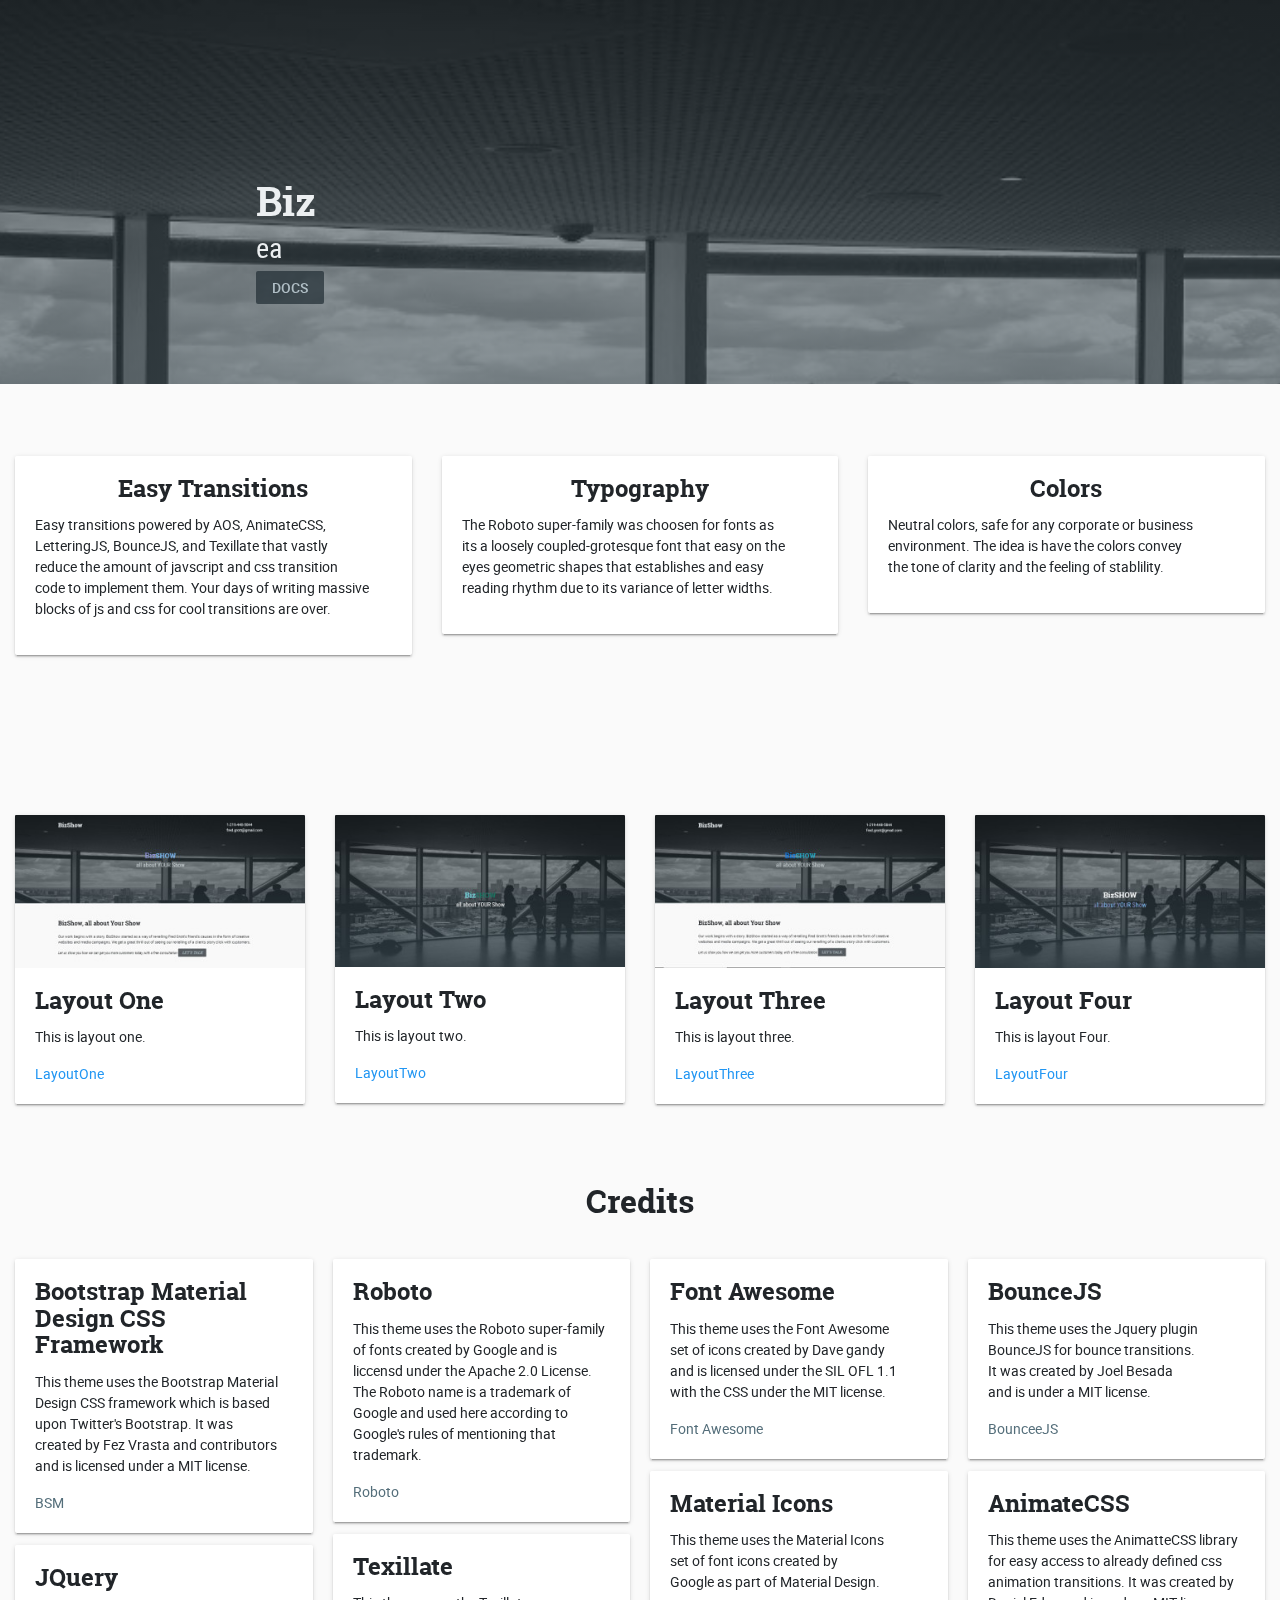
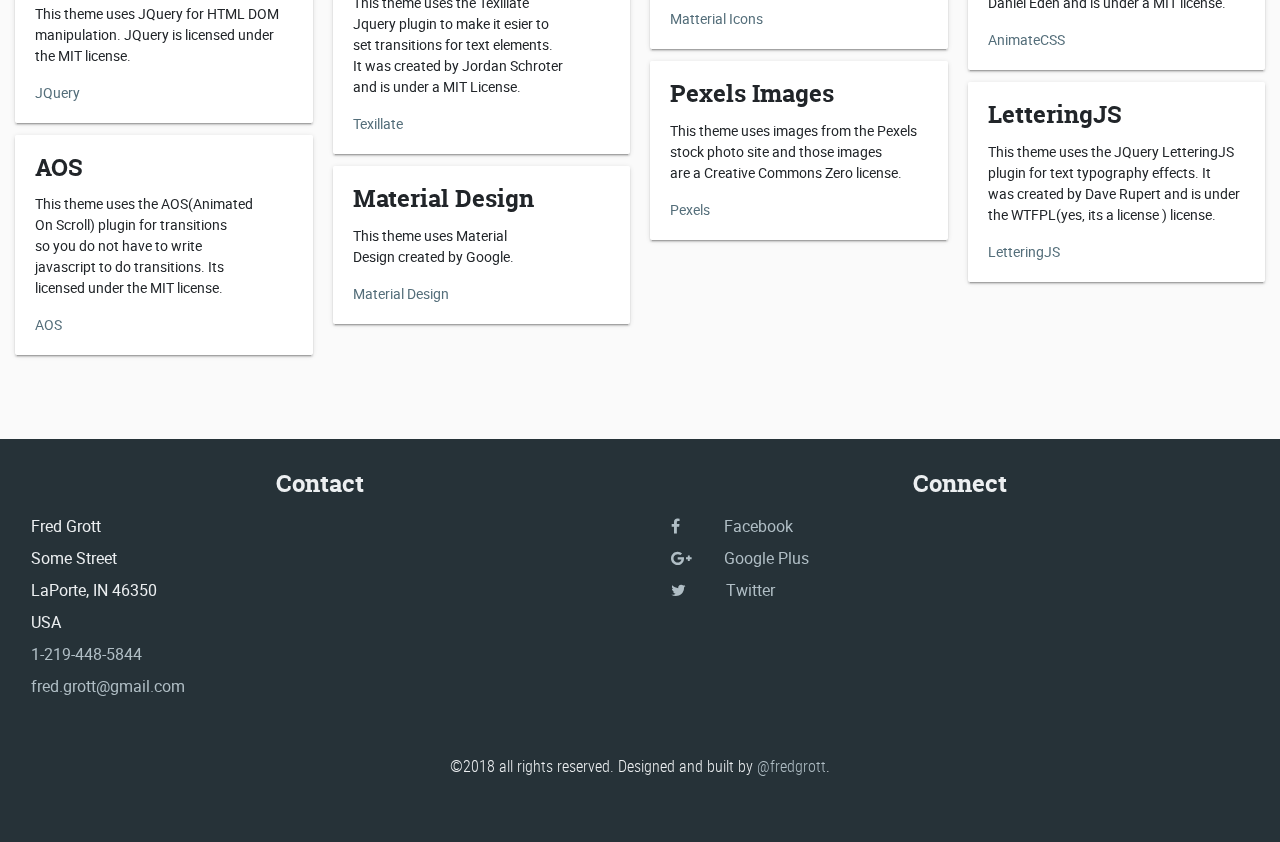
==== index.html @ 737bef79 "v0.0.1" ====
<!--  BizShow
      Fred Grott
      0.0.1
-->
<!DOCTYPE html>
<html lang="en"><!-- html -->
  <head><!-- head -->
    <meta charset="utf-8">
    <meta name="viewport" content="width=device-width, initial-scale=1, shrink-to-fit=no, viewport-fit=cover">
    <meta name="description" content="BizShow Business  Template">
<meta name="robots" content="noindex, nofollow">
    <meta name="author" content="Fred Grott">
    <title>BizShow</title>
    <meta http-equiv="X-UA-Compatible" content="IE=edge">
    <!-- create a 512x512 favicon image and than use realfavicongenerator.net to generate these-->
    <link rel="apple-touch-icon" sizes="180x180" href="apple-touch-icon.png">
    <link rel="icon" type="image/png" sizes="32x32" href="favicon-32x32.png">
    <link rel="icon" type="image/png" sizes="16x16" href="favicon-16x16.png">
    <link rel="manifest" href="manifest.json">
    <link rel="mask-icon" href="safari-pinned-tab.svg" color="#5bbad5">
    <meta name="theme-color" content="#ffffff">
    <!-- order is:
                 1. fonts
                 2. BSM
                 3. 3rd party plugin css files
                 4. site css style file
    -->
    <link href="assets/css/fonts.css"  rel="stylesheet"  >
    <link href="assets/css/material-icons.css" rel="stylesheet" >
    <link href="assets/css/font-awesome.css" rel="stylesheet">
    <link href="assets/css/core/bootstrap-material-design.css" rel="stylesheet">
    <link href="assets/css/vendors/aos/aos.css" rel="stylesheet">
    <link href="assets/css/vendors/animate/animate.css" rel="stylesheet">
    <link href="assets/css/style.css" rel="stylesheet">
    <!-- Schema.org markup goes here -->

    <!-- Open Graph markup goes here -->
    <!-- Twitter Card markup goes here -->


  </head><!-- ./head -->
  <body>
    <header class="hero-banner-image">
      <div class="container-fluid">
           <div class="hero-banner" >
             <div class="hero-animation">
             <h1 class="hero-title" data-in-effect="bounceInUp">Biz Show</h1>
              <h3 class="hero-phrase" data-in-effect="fadeInRight">easy small biz sites</h3>
            </div>
              <a href="docs.html" class="btn btn-outline-white hero-button " >Docs</a>
           </div>
      </div><!-- ./container-fluid -->
    </header>
    <main>
      <div class="container-fluid">
        <section class="promo">
           <div class="row">
               <div class="col-lg-4 col-sm-12">
                 <div class="card promo-card transitions">
              <div class="card-body">
                <!-- note: the aos transitions are triggered by individual card anchors as than they trigger at the right moment both on deskop and mobile rather than using a section anchors -->
                <h1 class="card-title  mr-auto text-center" data-aos="flip-left" data-aos-delay="100" data-aos-anchor=".transitions" data-aos-duration="2000">Easy Transitions</h1>
                <p class="promo-caption balance-text">Easy transitions powered by AOS, AnimateCSS, LetteringJS, BounceJS, and Texillate that vastly reduce the amount of javscript and css transition code to implement them. Your days of writing massive blocks of js and css for cool transitions are over.</p>
              </div>
            </div><!-- ./card -->

               </div><!-- ./col -->
               <div class="col-lg-4 col-sm-12">
                 <div class="card promo-card typography">
                <div class="card-body">
                  <!-- note: the aos transitions are triggered by individual card anchors as than they trigger at the right moment both on deskop and mobile rather than using a section anchors -->
                  <h1 class="card-title  mr-auto text-center" data-aos="flip-left" data-aos-delay="100" data-aos-anchor=".typography" data-aos-duration="2500">Typography</h1>
                  <p class="promo-caption balance-text">The Roboto super-family was choosen for fonts as its a loosely coupled-grotesque font that easy on the eyes geometric shapes that establishes and easy reading rhythm due to its variance of letter widths.</p>
                </div>
              </div><!-- ./card -->

               </div>
               <div class="col-lg-4 col-sm-12">
                 <div class="card promo-card colors">
                <div class="card-body">
                  <!-- note: the aos transitions are triggered by individual card anchors as than they trigger at the right moment both on deskop and mobile rather than using a section anchors -->
                  <h1 class="card-title  mr-auto text-center" data-aos="flip-left" data-aos-delay="100" data-aos-anchor=".colors" data-aos-duration="3000">Colors</h1>
                  <p class="promo-caption balance-text">Neutral colors, safe for any corporate or business environment. The idea is have the colors convey the tone of clarity and the feeling of stablility.</p>
                </div>
              </div><!-- ./card -->
               </div>
           </div><!-- ./row -->
        </section>
        <section class="customer-quotes">

        </section>
        <section class="bizshow-layouts">
           <!-- until I have at least 5 layouts showing as traditional row and columns,
                once I have more than 5 layouts than use card-columns-->
           <div class="row">
             <div class="col-lg-3 col-sm-12">
               <div class="card">
                   <img class="card-img-top" src="assets/images/index/layoutone.jpg" alt="Card image cap">
                   <div class="card-body">
                        <h4 class="card-title">Layout One</h4>
                        <p class="card-text">This is layout one.</p>
                        <a href="layout-one.html" class="btn-link" target="_blank">LayoutOne</a>
                   </div>
               </div>
             </div>
             <div class="col-lg-3 col-sm-12">
               <div class="card">
                   <img class="card-img-top" src="assets/images/index/layouttwo.jpg" alt="Card image cap">
                   <div class="card-body">
                        <h4 class="card-title">Layout Two</h4>
                        <p class="card-text">This is layout two.</p>
                        <a href="layout-two.html" class="btn-link" target="_blank">LayoutTwo</a>
                   </div>
               </div>
             </div>
             <div class="col-lg-3 col-sm-12">
               <div class="card">
                   <img class="card-img-top" src="assets/images/index/layoutthree.jpg" alt="Card image cap">
                   <div class="card-body">
                        <h4 class="card-title">Layout Three</h4>
                        <p class="card-text">This is layout three.</p>
                        <a href="layout-three.html" class="btn-link" target="_blank">LayoutThree</a>
                   </div>
               </div>
             </div><!-- ./col -->
             <div class="col-lg-3 col-sm-12">
               <div class="card">
                   <img class="card-img-top" src="assets/images/index/layoutfour.jpg" alt="Card image cap">
                   <div class="card-body">
                        <h4 class="card-title">Layout Four</h4>
                        <p class="card-text">This is layout Four.</p>
                        <a href="layout-four.html" class="btn-link" target="_blank">LayoutFour</a>
                   </div>
               </div>
             </div><!-- ./col -->
           </div><!-- ./row -->
        </section>
        <section class="credits">
          <div class="row">
            <div class="col-sm-12">
              <h2 class="mx-auto text-center section-title">Credits</h2>
            </div>
          </div>
          <div class="card-columns">
            <div class="card">

                <div class="card-body">
                     <h4 class="card-title">Bootstrap Material Design CSS Framework</h4>
                     <p class="card-text balance-text">This theme uses the Bootstrap Material Design CSS framework which is based upon Twitter's Bootstrap. It was created by Fez Vrasta and contributors and is licensed under a MIT license.</p>
                     <a href="https://fezvrasta.github.io/bootstrap-material-design/" class="card-link" target="_blank">BSM</a>
                </div>
            </div>
            <div class="card">

                <div class="card-body">
                     <h4 class="card-title">JQuery</h4>
                     <p class="card-text">This theme uses JQuery for HTML DOM manipulation. JQuery is licensed under the MIT license.</p>
                     <a href="https://www.jquery.com" class="card-link" target="_blank">JQuery</a>
                </div>
            </div>
            <div class="card">

                <div class="card-body">
                     <h4 class="card-title">AOS</h4>
                     <p class="card-text balance-text">This theme uses the AOS(Animated On Scroll) plugin for transitions so you do not have to write javascript to do transitions. Its licensed under the MIT license.</p>
                     <a href="https://michalsnik.github.io/aos/" class="card-link" target="_blank">AOS</a>
                </div>
            </div>
            <div class="card">

                <div class="card-body">
                     <h4 class="card-title">Roboto</h4>
                     <p class="card-text balance-text">This theme uses the Roboto super-family of fonts created by Google and is liccensd under the Apache 2.0 License. The Roboto name is a trademark of Google and used here according to Google's rules of mentioning that trademark.</p>
                     <a href="https://github.com/google/roboto/" class="card-link" target="_blank">Roboto</a>
                </div>
            </div>
            <div class="card">

                <div class="card-body">
                     <h4 class="card-title">Texillate</h4>
                     <p class="card-text balance-text">This theme uses the Texillate Jquery plugin to make it esier to set transitions for text elements. It was created by Jordan Schroter and is under a MIT License. </p>
                     <a href="http://textillate.js.org/" class="card-link" target="_blank">Texillate</a>
                </div>
            </div>
            <div class="card">

                <div class="card-body">
                     <h4 class="card-title">Material Design</h4>
                     <p class="card-text balance-text">This theme uses  Material Design created by Google.</p>
                     <a href="https://material.io" class="card-link" target="_blank">Material Design</a>
                </div>
            </div>
            <div class="card">

                <div class="card-body">
                     <h4 class="card-title">Font Awesome</h4>
                     <p class="card-text balance-text">This theme uses  the Font Awesome set of icons created by Dave gandy and is licensed under the SIL OFL 1.1 with the CSS under the MIT license.</p>
                     <a href="http://fontawesome.io/" class="card-link" target="_blank">Font Awesome</a>
                </div>
            </div>
            <div class="card">

                <div class="card-body">
                     <h4 class="card-title">Material Icons</h4>
                     <p class="card-text balance-text">This theme uses  the Material Icons set of font icons created by Google as part of Material Design.</p>
                     <a href="https://material.io/icons/" class="card-link" target="_blank">Matterial Icons</a>
                </div>
            </div>
            <div class="card">

                <div class="card-body">
                     <h4 class="card-title">Pexels Images</h4>
                     <p class="card-text balance-text">This theme uses images from the Pexels stock photo site and those images are a Creative Commons Zero license.</p>
                     <a href="https://www.pexels.com" class="card-link" target="_blank">Pexels</a>
                </div>
            </div>
            <div class="card">

                <div class="card-body">
                     <h4 class="card-title">BounceJS</h4>
                     <p class="card-text balance-text">This theme uses the Jquery plugin BounceJS for bounce transitions. It was created by Joel Besada and is under a MIT license.</p>
                     <a href="https://github.com/tictail/bounce.js" class="card-link" target="_blank">BounceeJS</a>
                </div>
            </div>
            <div class="card">

                <div class="card-body">
                     <h4 class="card-title">AnimateCSS</h4>
                     <p class="card-text balance-text">This theme uses the  AnimatteCSS library for easy access to already defined css animation transitions. It was created by Daniel Eden and is under a MIT license.</p>
                     <a href="https://github.com/daneden/animate.css" class="card-link" target="_blank">AnimateCSS</a>
                </div>
            </div>
            <div class="card">

                <div class="card-body">
                     <h4 class="card-title">LetteringJS</h4>
                     <p class="card-text balance-text">This theme uses the JQuery LetteringJS plugin for text typography effects. It was created by Dave Rupert and is under the WTFPL(yes, its a license ) license. </p>
                     <a href="https://github.com/davatron5000/Lettering.js" class="card-link" target="_blank">LetteringJS</a>
                </div>
            </div>
          </div>
        </section>
      </div><!-- ./container-fluid -->
    </main>
    <footer class="bizshow-footer  mx-auto text-center">
        <div class="container-fluid">
           <div class="row">
              <div class="col-lg-6 col-sm-12">
                  <h4 class="footer-section-title">Contact</h4>

                  <ul class="list-group bmd-list-group-sm">
                    <li class="list-group-item">Fred Grott</li>
                    <li class="list-group-item">Some Street</li>
                    <li class="list-group-item">LaPorte, IN 46350</li>
                    <li class="list-group-item">USA</li>
                    <li class="list-group-item"><a href="tel:1-219-448-5844">1-219-448-5844</a></li>
                    <li class="list-group-item"><a href="mailto:fred.grott@gmail.com">fred.grott@gmail.com</a></li>
                 </ul>

              </div>

              <div class="col-lg-6 col-sm-12">
            <h4 class="footer-section-title">Connect</h4>
            <ul class="list-group bmd-list-group-sm">
              <li class="list-group-item "><a href="#!" target="_blank"><i class="fa fa-facebook"></i>&nbsp;&nbsp;&nbsp;Facebook</a></li>
              <li class="list-group-item "><a href="#!" target="_blank"><i class="fa fa-google-plus"></i>Google Plus</a></li>
              <li class="list-group-item "><a href="#!" target="_blank"><i class="fa fa-twitter"></i>&nbsp;&nbsp;Twitter</a></li>

            </ul>
          </div>
        </div>
        <div class="row">

              <div class="col-sm-12">
                 <div class=" p-3 p-md-5">

                    <p class="footer-copyright-text">&copy;2018 all rights reserved. Designed and built by <a href="https://twitter.com/fredgrott" target="_blank" >@fredgrott</a>.</p>
                 </div>
             </div><!-- ./col -->
          </div><!-- ./row -->
         </div><!-- ./container -->
    </footer>
    <!-- Google Analytics goes here-->

    <!-- js goes here to make page load faster, order is:

                 1. jquery
                 2. BSM deps and BS deps, popper snackbarjs and tether
                 3. BSM
                 4. viewport bug js
                 5. 3rd party jqueery plugins
                 6  init js file
      -->
    <script src="assets/js/core/jquery-3.2.1.js"></script>
    <script src="assets/js/core/popper.min.js"></script>
    <script src="assets/js/core/snackbar.min.js"></script>
    <script src="assets/js/core/tether.min.js"></script>
    <script src="assets/js/core/bootstrap-material-design.js"></script>
    <!-- BSM docs example shows this BS dep workaround coming after the bs js import -->
    <script src="assets/js/core/ie10-viewport-bug-workaround.js"></script>
    <script src="assets/js/vendors/aos/aos.js"></script>
    <script src="assets/js/vendors/bounce/bounce.js"></script>
    <script src="assets/js/vendors/lettering/jquery.lettering.js"></script>
    <script src="assets/js/vendors/balancetext/balancetext.js"></script>
    <script src="assets/js/vendors/textillate/jquery.textillate.js"></script>
    <script src="assets/js/init.js"></script>

  </body>
</html><!-- ./html -->
---- assets/css/fonts.css ----
/*  BizShow
    Fred Grott
    0.0.1

    0 Roboto
    1 Roboto Condensed
    2 Roboto Mono
    3 Roboto Slab

*/

/* 0 Roboto, sans-serif */
@font-face {
  font-family: 'Roboto';
  font-style: italic;
  font-weight: 100;
  src: url('../fonts/roboto/roboto-thinitalic-webfont.eot');
  src: url('../fonts/roboto/roboto-thinitalic-webfont.eot?#iefix') format('embedded-opentype'),
       url('../fonts/roboto/roboto-thinitalic-webfont.woff2') format('woff2'),
       url('../fonts/roboto/roboto-thinitalic-webfont.woff') format('woff'),
       url('../fonts/roboto/roboto-thinitalic-webfont.ttf') format('truetype'),
       url('../fonts/roboto/roboto-thinitalic-webfont.svg#roboto') format('svg');
}
@font-face {
  font-family: 'Roboto';
  font-style: normal;
  font-weight: 100;
  src: url('../fonts/roboto/roboto-thin-webfont.eot');
  src: url('../fonts/roboto/roboto-thin-webfont.eot?#iefix') format('embedded-opentype'),
       url('../fonts/roboto/roboto-thin-webfont.woff2') format('embedded-opentype'),
       url('../fonts/roboto/roboto-thin-webfont.woff') format('woff'),
       url('../fonts/roboto/roboto-thin-webfont.ttf') format('truetype'),
       url('../fonts/roboto/roboto-thin-webfont.svg#roboto') format('svg');
}
@font-face {
  font-family: 'Roboto';
  font-style: italic;
  font-weight: 300;
  src: url('../fonts/roboto/roboto-lightitalic-webfont.eot');
  src: url('../fonts/roboto/roboto-lightitalic-webfont.eot?#iefix') format('embedded-opentype'),
       url('../fonts/roboto/roboto-lightitalic-webfont.woff2') format('woff2'),
       url('../fonts/roboto/roboto-lightitalic-webfont.woff') format('woff'),
       url('../fonts/roboto/roboto-lightitalic-webfont.ttf') format('truetype'),
       url('../fonts/roboto/roboto-lightitalic-webfont.svg#roboto') format('svg');
}
@font-face {
  font-family: 'Roboto';
  font-style: normal;
  font-weight: 300;
  src: url('../fonts/roboto/roboto-light-webfont.eot');
  src: url('../fonts/roboto/roboto-light-webfont.eot?#iefix') format('embedded-opentype'),
       url('../fonts/roboto/roboto-light-webfont.woff2') format('woff2'),
       url('../fonts/roboto/roboto-light-webfont.woff') format('woff'),
       url('../fonts/roboto/roboto-light-webfont.ttf') format('truetype'),
       url('../fonts/roboto/roboto-light-webfont.svg#roboto') format('svg');
}
@font-face {
  font-family: 'Roboto';
  font-style: italic;
  font-weight: 400;
  src: url('../fonts/roboto/roboto-italic-webfont.eot');
  src: url('../fonts/roboto/roboto-italic-webfont.eot?#iefix') format('embedded-opentype'),
       url('../fonts/roboto/roboto-italic-webfont.woff2') format('woff2'),
       url('../fonts/roboto/roboto-italic-webfont.woff') format('woff'),
       url('../fonts/roboto/roboto-italic-webfont.ttf') format('truetype'),
       url('../fonts/roboto/roboto-italic-webfont.svg#roboto') format('svg');
}
@font-face {
  font-family: 'Roboto';
  font-style: normal;
  font-weight: 400;
  src: url('../fonts/roboto/roboto-regular-webfont.eot');
  src: url('../fonts/roboto/roboto-regular-webfont.eot?#iefix') format('embedded-opentype'),
       url('../fonts/roboto/roboto-regular-webfont.woff2') format('woff2'),
       url('../fonts/roboto/roboto-regular-webfont.woff') format('woff'),
       url('../fonts/roboto/roboto-regular-webfont.ttf') format('truetype'),
       url('../fonts/roboto/roboto-regular-webfont.svg#roboto') format('svg');
}
@font-face {
  font-family: 'Roboto';
  font-style: italic;
  font-weight: 500;
  src: url('../fonts/roboto/roboto-mediumitalic-webfont.eot');
  src: url('../fonts/roboto/roboto-mediumitalic-webfont.eot?#iefix') format('embedded-opentype'),
       url('../fonts/roboto/roboto-mediumitalic-webfont.woff2') format('woff2'),
       url('../fonts/roboto/roboto-mediumitalic-webfont.woff') format('woff'),
       url('../fonts/roboto/roboto-mediumitalic-webfont.ttf') format('truetype'),
       url('../fonts/roboto/roboto-mediumitalic-webfont.svg#roboto') format('svg');
}
@font-face {
  font-family: 'Roboto';
  font-style: normal;
  font-weight: 500;
  src: url('../fonts/roboto/roboto-medium-webfont.eot');
  src: url('../fonts/roboto/roboto-medium-webfont.eot?#iefix') format('embedded-opentype'),
       url('../fonts/roboto/roboto-medium-webfont.woff2') format('woff2'),
       url('../fonts/roboto/roboto-medium-webfont.woff') format('woff'),
       url('../fonts/roboto/roboto-medium-webfont.ttf') format('truetype'),
       url('../fonts/roboto/roboto-medium-webfont.svg#roboto') format('svg');
}
@font-face {
  font-family: 'Roboto';
  font-style: italic;
  font-weight: 700;
  src: url('../fonts/roboto/roboto-bolditalic-webfont.eot');
  src: url('../fonts/roboto/roboto-bolditalic-webfont.eot?#iefix') format('embedded-opentype'),
       url('../fonts/roboto/roboto-bolditalic-webfont.woff2') format('woff2'),
       url('../fonts/roboto/roboto-bolditalic-webfont.woff') format('woff'),
       url('../fonts/roboto/roboto-bolditalic-webfont.ttf') format('truetype'),
       url('../fonts/roboto/roboto-bolditalic-webfont.svg#roboto') format('svg');
}
@font-face {
  font-family: 'Roboto';
  font-style: normal;
  font-weight: 700;
  src: url('../fonts/roboto/roboto-bold-webfont.eot');
  src: url('../fonts/roboto/roboto-bold-webfont.eot?#iefix') format('embedded-opentype'),
       url('../fonts/roboto/roboto-bold-webfont.woff2') format('woff2'),
       url('../fonts/roboto/roboto-bold-webfont.woff') format('woff'),
       url('../fonts/roboto/roboto-bold-webfont.ttf') format('truetype'),
       url('../fonts/roboto/roboto-bold-webfont.svg') format('svg');
}
@font-face {
  font-family: 'Roboto';
  font-style: italic;
  font-weight: 900;
  src: url('../fonts/roboto/roboto-blackitalic-webfont.eot');
  src: url('../fonts/roboto/roboto-blackitalic-webfont.eot?#iefix') format('embedded-opentype'),
       url('../fonts/roboto/roboto-blackitalic-webfont.woff2') format('woff2'),
       url('../fonts/roboto/roboto-blackitalic-webfont.woff') format('woff'),
       url('../fonts/roboto/roboto-blackitalic-webfont.ttf') format('truetype'),
       url('../fonts/roboto/roboto-blackitalic-webfont.svg#roboto') format('svg');
}
@font-face {
  font-family: 'Roboto';
  font-style: normal;
  font-weight: 900;
  src: url('../fonts/roboto/roboto-black-webfont.eot');
  src: url('../fonts/roboto/roboto-black-webfont.eot?#iefix') format('embedded-opentype'),
       url('../fonts/roboto/roboto-black-webfont.woff2') format('woff2'),
       url('../fonts/roboto/roboto-black-webfont.woff') format('woff'),
       url('../fonts/roboto/roboto-black-webfont.ttf') format('truetype'),
       url('../fonts/roboto/roboto-black-webfont.svg#roboto') format('svg');
}

/* 1 Roboto Condensed, sans-serif */
@font-face {
  font-family: 'Roboto Condensed';
  font-style: italic;
  font-weight: 300;
  src: url('../fonts/robotocondensed/robotocondensed-lightitalic.eot');
  src: url('../fonts/robotocondensed/robotocondensed-lightitalic.eot?#iefix') format('embedded-opentype'),
       url('../fonts/robotocondensed/robotocondensed-lightitalic.woff2') format('woff2'),
       url('../fonts/robotocondensed/robotocondensed-lightitalic.woff') format('woff'),
       url('../fonts/robotocondensed/robotocondensed-lightitalic.ttf') format('truetype'),
       url('../fonts/robotocondensed/robotocondensed-lightitalic.svg#robotocondensed') format('svg');
}
@font-face {
  font-family: 'Roboto Condensed';
  font-style: normal;
  font-weight: 300;
  src: url('../fonts/robotocondensed/robotocondensed-light.eot');
  src: url('../fonts/robotocondensed/robotocondensed-light.eot?#iefix') format('embedded-opentype'),
       url('../fonts/robotocondensed/robotocondensed-light.woff2') format('woff2'),
       url('../fonts/robotocondensed/robotocondensed-light.woff') format('woff'),
       url('../fonts/robotocondensed/robotocondensed-light.ttf') format('truetype'),
       url('../fonts/robotocondensed/robotocondensed-light.svg#robotocondensed') format('svg');
}
@font-face {
  font-family: 'Roboto Condensed';
  font-style: italic;
  font-weight: 400;
  src: url('../fonts/robotocondensed/robotocondensed-italic.eot');
  src: url('../fonts/robotocondensed/robotocondensed-italic.eot?#iefix') format('embedded-opentype'),
       url('../fonts/robotocondensed/robotocondensed-italic.woff2') format('woff2'),
       url('../fonts/robotocondensed/robotocondensed-italic.woff') format('woff'),
       url('../fonts/robotocondensed/robotocondensed-italic.ttf') format('truetype'),
       url('../fonts/robotocondensed/robotocondensed-italic.svg#robotocondensed') format('svg');
}
@font-face {
  font-family: 'Roboto Condensed';
  font-style: normal;
  font-weight: 400;
  src: url('../fonts/robotocondensed/robotocondensed-regular.eot');
  src: url('../fonts/robotocondensed/robotocondensed-regular.eot?#iefix') format('embedded-opentype'),
       url('../fonts/robotocondensed/robotocondensed-regular.woff2') format('woff2'),
       url('../fonts/robotocondensed/robotocondensed-regular.woff') format('woff'),
       url('../fonts/robotocondensed/robotocondensed-regular.ttf') format('truetype'),
       url('../fonts/robotocondensed/robotocondensed-regular.svg#robotocondensed') format('svg');
}
@font-face {
  font-family: 'Roboto Condensed';
  font-style: italic;
  font-weight: 700;
  src: url('../fonts/robotocondensed/robotocondensed-bolditalic.eot');
  src: url('../fonts/robotocondensed/robotocondensed-bolditalic.eot?#iefix') format('embedded-opentype'),
       url('../fonts/robotocondensed/robotocondensed-bolditalic.woff2') format('woff2'),
       url('../fonts/robotocondensed/robotocondensed-bolditalic.woff') format('woff'),
       url('../fonts/robotocondensed/robotocondensed-bolditalic.ttf') format('truetype'),
       url('../fonts/robotocondensed/robotocondensed-bolditalic.svg#robotocondensed') format('svg');
}
@font-face {
  font-family: 'Roboto Condensed';
  font-style: normal;
  font-weight: 700;
  src: url('../fonts/robotocondensed/robotocondensed-bold.eot');
  src: url('../fonts/robotocondensed/robotocondensed-bold.eot?#iefix') format('embedded-opentype'),
       url('../fonts/robotocondensed/robotocondensed-bold.woff2') format('woff2'),
       url('../fonts/robotocondensed/robotocondensed-bold.woff') format('woff'),
       url('../fonts/robotocondensed/robotocondensed-bold.ttf') format('truetype'),
       url('../fonts/robotocondensed/robotocondensed-bold.svg#robotocondensed') format('svg');
}

/* 2 Roboto Mono */
@font-face {
  font-family: 'Roboto Mono';
  font-style: italic;
  font-weight: 100;
  src: url('../fonts/robotomono/robotomono-thinitalic.eot');
  src: url('../fonts/robotomono/robotomono-thinitalic.eot?#iefix') format('embedded-opentype'),
       url('../fonts/robotomono/robotomono-thinitalic.woff2') format('woff2'),
       url('../fonts/robotomono/robotomono-thinitalic.woff') format('woff'),
       url('../fonts/robotomono/robotomono-thinitalic.ttf') format('truetype'),
       url('../fonts/robotomono/robotomono-thinitalic.svg#robotomono') format('svg');
}
@font-face {
  font-family: 'Roboto Mono';
  font-style: normal;
  font-weight: 100;
  src: url('../fonts/robotomono/robotomono-thin.eot');
  src: url('../fonts/robotomono/robotomono-thin.eot?#iefix') format('embedded-opentype'),
       url('../fonts/robotomono/robotomono-thin.woff2') format('woff2'),
       url('../fonts/robotomono/robotomono-thin.woff') format('woff'),
       url('../fonts/robotomono/robotomono-thin.ttf') format('truetype'),
       url('../fonts/robotomono/robotomono-thin.svg#robotomono') format('svg');
}
@font-face {
  font-family: 'Roboto Mono';
  font-style: italic;
  font-weight: 300;
  src: url('../fonts/robotomono/robotomono-lightitalic.eot');
  src: url('../fonts/robotomono/robotomono-lightitalic.eot?#iefix') format('embedded-opentype'),
       url('../fonts/robotomono/robotomono-lightitalic.woff2') format('woff2'),
       url('../fonts/robotomono/robotomono-lightitalic.woff') format('woff'),
       url('../fonts/robotomono/robotomono-lightitalic.ttf') format('truetype'),
       url('../fonts/robotomono/robotomono-lightitalic.svg#robotomono') format('svg');
}
@font-face {
  font-family: 'Roboto Mono';
  font-style: normal;
  font-weight: 300;
  src: url('../fonts/robotomono/robotomono-light.eot');
  src: url('../fonts/robotomono/robotomono-light.eot?#iefix') format('embedded-opentype'),
       url('../fonts/robotomono/robotomono-light.woff2') format('woff2'),
       url('../fonts/robotomono/robotomono-light.woff') format('woff'),
       url('../fonts/robotomono/robotomono-light.ttf') format('truetype'),
       url('../fonts/robotomono/robotomono-light.svg#robotomono') format('truetype');
}
@font-face {
  font-family: 'Roboto Mono';
  font-style: italic;
  font-weight: 400;
  src: url('../fonts/robotomono/robotomono-italic.eot');
  src: url('../fonts/robotomono/robotomono-italic.eot?#iefix') format('embedded-opentype'),
       url('../fonts/robotomono/robotomono-italic.woff2') format('woff2'),
       url('../fonts/robotomono/robotomono-italic.woff') format('woff'),
       url('../fonts/robotomono/robotomono-italic.ttf') format('truetype'),
       url('../fonts/robotomono/robotomono-italic.svg#robotomono') format('svg');
}
@font-face {
  font-family: 'Roboto Mono';
  font-style: normal;
  font-weight: 400;
  src: url('../fonts/robotomono/robotomono-regular.eot');
  src: url('../fonts/robotomono/robotomono-regular.eot?#iefix') format('embedded-opentype'),
       url('../fonts/robotomono/robotomono-regular.woff2') format('woff2'),
       url('../fonts/robotomono/robotomono-regular.woff') format('woff'),
       url('../fonts/robotomono/robotomono-regular.ttf') format('truetype'),
       url('../fonts/robotomono/robotomono-regular.svg#robotomono') format('svg');
}
@font-face {
  font-family: 'Roboto Mono';
  font-style: italic;
  font-weight: 500;
  src: url('../fonts/robotomono/robotomono-mediumitalic.eot');
  src: url('../fonts/robotomono/robotomono-mediumitalic.eot?#iefix') format('embedded-opentype'),
       url('../fonts/robotomono/robotomono-mediumitalic.woff2') format('woff2'),
       url('../fonts/robotomono/robotomono-mediumitalic.woff') format('woff'),
       url('../fonts/robotomono/robotomono-mediumitalic.ttf') format('truetype'),
       url('../fonts/robotomono/robotomono-mediumitalic.svg#robotomono') format('svg');
}
@font-face {
  font-family: 'Roboto Mono';
  font-style: normal;
  font-weight: 500;
  src: url('../fonts/robotomono/robotomono-emdium.eot');
  src: url('../fonts/robotomono/robotomono-medium.eot?#iefix') format('embedded-opentype'),
       url('../fonts/robotomono/robotomono-medium.woff2') format('woff2'),
       url('../fonts/robotomono/robotomono-medium.woff') format('woff'),
       url('../fonts/robotomono/robotomono-medium.ttf') format('truetype'),
       url('../fonts/robotomono/robotomono-medium.svg#robotomono') format('svg');
}
@font-face {
  font-family: 'Roboto Mono';
  font-style: italic;
  font-weight: 700;
  src: url('../fonts/robotomono/robotomono-bolditalic.eeot');
  src: url('../fonts/robotomono/robotomono-bolditalic.eot?#iefix') format('embedded-opentype'),
       url('../fonts/robotomono/robotomono-bolditalic.woff2') format('woff2'),
       url('../fonts/robotomono/robotomono-bolditalic.woff') format('woff'),
       url('../fonts/robotomono/robotomono-bolditalic.ttf') format('truetype'),
       url('../fonts/robotomono/robotomono-bolditalic.svg#robotomono') format('svg');
}
@font-face {
  font-family: 'Roboto Mono';
  font-style: normal;
  font-weight: 700;
  src: url('../fonts/robotomono/robotomono-bold.eot');
  src: url('../fonts/robotomono/robotomono-bold.eot?#iefix') format('embedded-opentype'),
       url('../fonts/robotomono/robotomono-bold.woff2') format('woff2'),
       url('../fonts/robotomono/robotomono-bold.woff') format('woff'),
       url('../fonts/robotomono/robotomono-bold.ttf') format('truetype'),
       url('../fonts/robotomono/robotomono-bold.svg#robotomono') format('svg');
}

/* 3 Roboto Slab, serif */
@font-face {
  font-family: 'Roboto Slab';
  font-style: italic;
  font-weight: 100;
  src: url('../fonts/robotoslab/robotoslab-thinitalic.eot');
  src: url('../fonts/robotoslab/robotoslab-thinitalic.eot?#iefix') format('embedded-opentype'),
       url('../fonts/robotoslab/robotoslab-thinitalic.woff2') format('woff2'),
       url('../fonts/robotoslab/robotoslab-thinitalic.woff') format('woff'),
       url('../fonts/robotoslab/robotoslab-thinitalic.ttf') format('truetype'),
       url('../fonts/robotoslab/robotoslab-thinitalic.svg#robotoslab') format('svg');
}
@font-face {
  font-family: 'Roboto Slab';
  font-style: normal;
  font-weight: 100;
  src: url('../fonts/robotoslab/robotoslab-thin.eot');
  src: url('../fonts/robotoslab/robotoslab-thin.eot?#iefix') format('embedded-opentype'),
       url('../fonts/robotoslab/robotoslab-thin.woff2') format('woff2'),
       url('../fonts/robotoslab/robotoslab-thin.woff') format('woff'),
       url('../fonts/robotoslab/robotoslab-thin.ttf') format('truetype'),
       url('../fonts/robotoslab/robotoslab-thin.svg#robotoslab') format('svg');
}
@font-face {
  font-family: 'Roboto Slab';
  font-style: italic;
  font-weight: 300;
  src: url('../fonts/robotoslab/robotoslab-lightitalic.eot');
  src: url('../fonts/robotoslab/robotoslab-lightitalic.eot?#iefix') format('embedded-opentype'),
       url('../fonts/robotoslab/robotoslab-lightitalic.woff2') format('woff2'),
       url('../fonts/robotoslab/robotoslab-lightitalic.woff') format('woff'),
       url('../fonts/robotoslab/robotoslab-lightitalic.ttf') format('truetype'),
       url('../fonts/robotoslab/robotoslab-lightitalic.svg#robotoslab') format('svg');
}
@font-face {
  font-family: 'Roboto Slab';
  font-style: normal;
  font-weight: 300;
  src: url('../fonts/robotoslab/robotoslab-light.eot');
  src: url('../fonts/robotoslab/robotoslab-light.eot?#iefix') format('embedded-opentype'),
       url('../fonts/robotoslab/robotoslab-light.woff2') format('woff2'),
       url('../fonts/robotoslab/robotoslab-light.woff') format('woff'),
       url('../fonts/robotoslab/robotoslab-light.ttf') format('truetype'),
       url('../fonts/robotoslab/robotoslab-light.svg#robotoslab') format('truetype');
}
@font-face {
  font-family: 'Roboto Slab';
  font-style: italic;
  font-weight: 400;
  src: url('../fonts/robotoslab/robotoslab-italic.eot');
  src: url('../fonts/robotoslab/robotoslab-italic.eot?#iefix') format('embedded-opentype'),
       url('../fonts/robotoslab/robotoslab-italic.woff2') format('woff2'),
       url('../fonts/robotoslab/robotoslab-italic.woff') format('woff'),
       url('../fonts/robotoslab/robotoslab-italic.ttf') format('truetype'),
       url('../fonts/robotoslab/robotoslab-italic.svg#robotoslab') format('svg');
}
@font-face {
  font-family: 'Roboto Slab';
  font-style: normal;
  font-weight: 400;
  src: url('../fonts/robotoslab/robotoslab-regular.eot');
  src: url('../fonts/robotoslab/robotoslab-regular.eot?#iefix') format('embedded-opentype'),
       url('../fonts/robotoslab/robotoslab-regular.woff2') format('woff2'),
       url('../fonts/robotoslab/robotoslab-regular.woff') format('woff'),
       url('../fonts/robotoslab/robotoslab-regular.ttf') format('trutype'),
       url('../fonts/robotoslab/robotoslab-regular.svg#robotoslab') format('truetype');
}
@font-face {
  font-family: 'Roboto Slab';
  font-style: italic;
  font-weight: 700;
  src: url('../fonts/robotoslab/robotoslab-bolditalic.eot');
  src: url('../fonts/robotoslab/robotoslab-bolditalic.eot?#iefix') format('embedded-opentype'),
       url('../fonts/robotoslab/robotoslab-bolditalic.woff2') format('woff2'),
       url('../fonts/robotoslab/robotoslab-bolditalic.woff') format('woff'),
       url('../fonts/robotoslab/robotoslab-bolditalic.ttf') format('truetype'),
       url('../fonts/robotoslab/robotoslab-bolditalic.svg#robotoslab') format('svg');
}
@font-face {
  font-family: 'Roboto Slab';
  font-style: normal;
  font-weight: 700;
  src: url('../fonts/robotoslab/robotoslab-bold.eot');
  src: url('../fonts/robotoslab/robotoslab-bold.eot?#iefix') format('embedded-opentype'),
       url('../fonts/robotoslab/robotoslab-bold.woff2') format('woff2'),
       url('../fonts/robotoslab/robotoslab-bold.woff') format('woff'),
       url('../fonts/robotoslab/robotoslab-bold.ttf') format('truetype'),
       url('../fonts/robotoslab/robotoslab-bold.svg#robotoslab') format('svg');
}
---- assets/css/material-icons.css ----
/*

   if the icon font you want to use does not have every format than
   use fotnsquirrel's service and upload to them and they will
   automattically convert and create a full webfont kit with the
   all the formats and the correct css file to use.*/
@font-face {
  font-family: 'Material Icons';
  font-style: normal;
  font-weight: 400;
  src: url('../fonts/materialicons/MaterialIcons-Regular.eot'); /* For IE6-8 */
  src: local('Material Icons'),
       local('MaterialIcons-Regular'),
       url('../fonts/materialicons/MaterialIcons-Regular.woff2') format('woff2'),
       url('../fonts/materialicons/MaterialIcons-Regular.woff') format('woff'),
       url('../fonts/materialicons/MaterialIcons-Regular.ttf') format('truetype');
}

.material-icons {
  font-family: 'Material Icons';
  font-weight: normal;
  font-style: normal;
  font-size: 24px;  /* Preferred icon size */
  display: inline-block;
  line-height: 1;
  text-transform: none;
  letter-spacing: normal;
  word-wrap: normal;
  white-space: nowrap;
  direction: ltr;

  /* Support for all WebKit browsers. */
  -webkit-font-smoothing: antialiased;
  /* Support for Safari and Chrome. */
  text-rendering: optimizeLegibility;

  /* Support for Firefox. */
  -moz-osx-font-smoothing: grayscale;

  /* Support for IE. */
  font-feature-settings: 'liga';
}
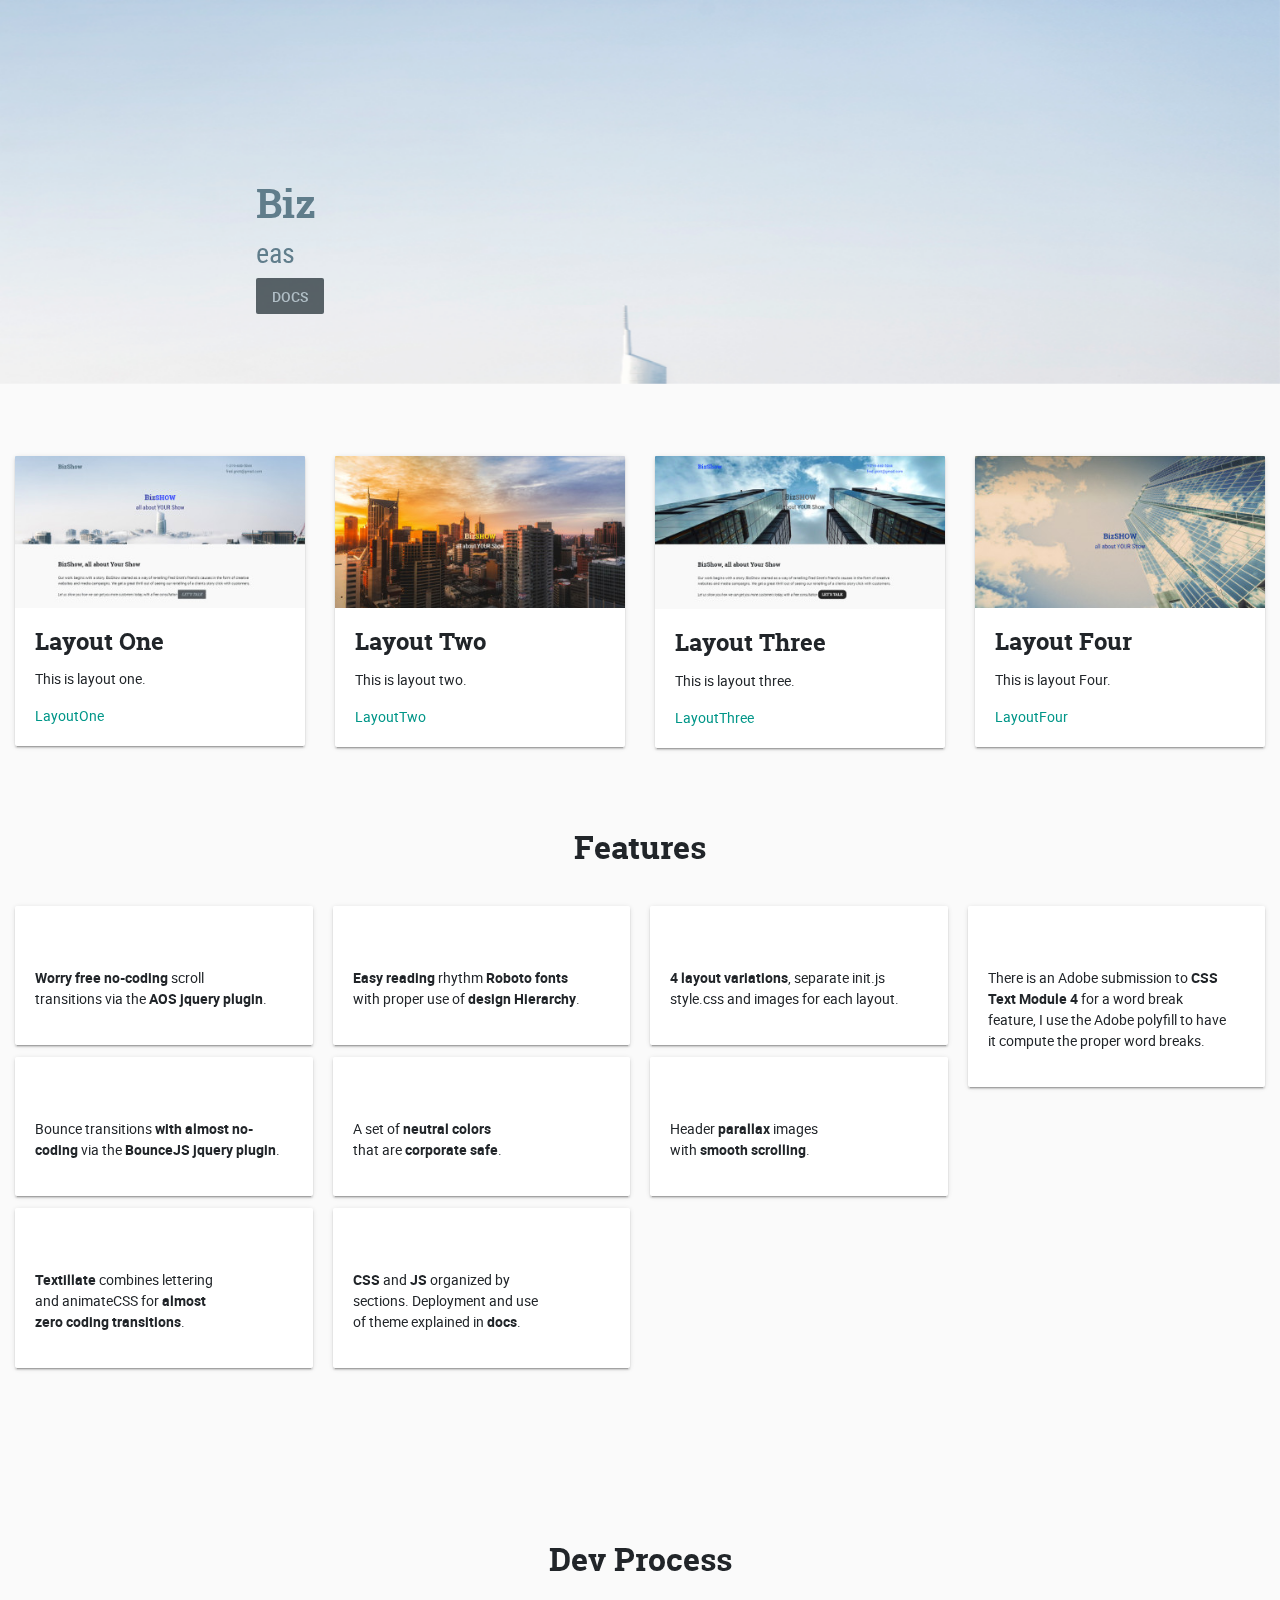
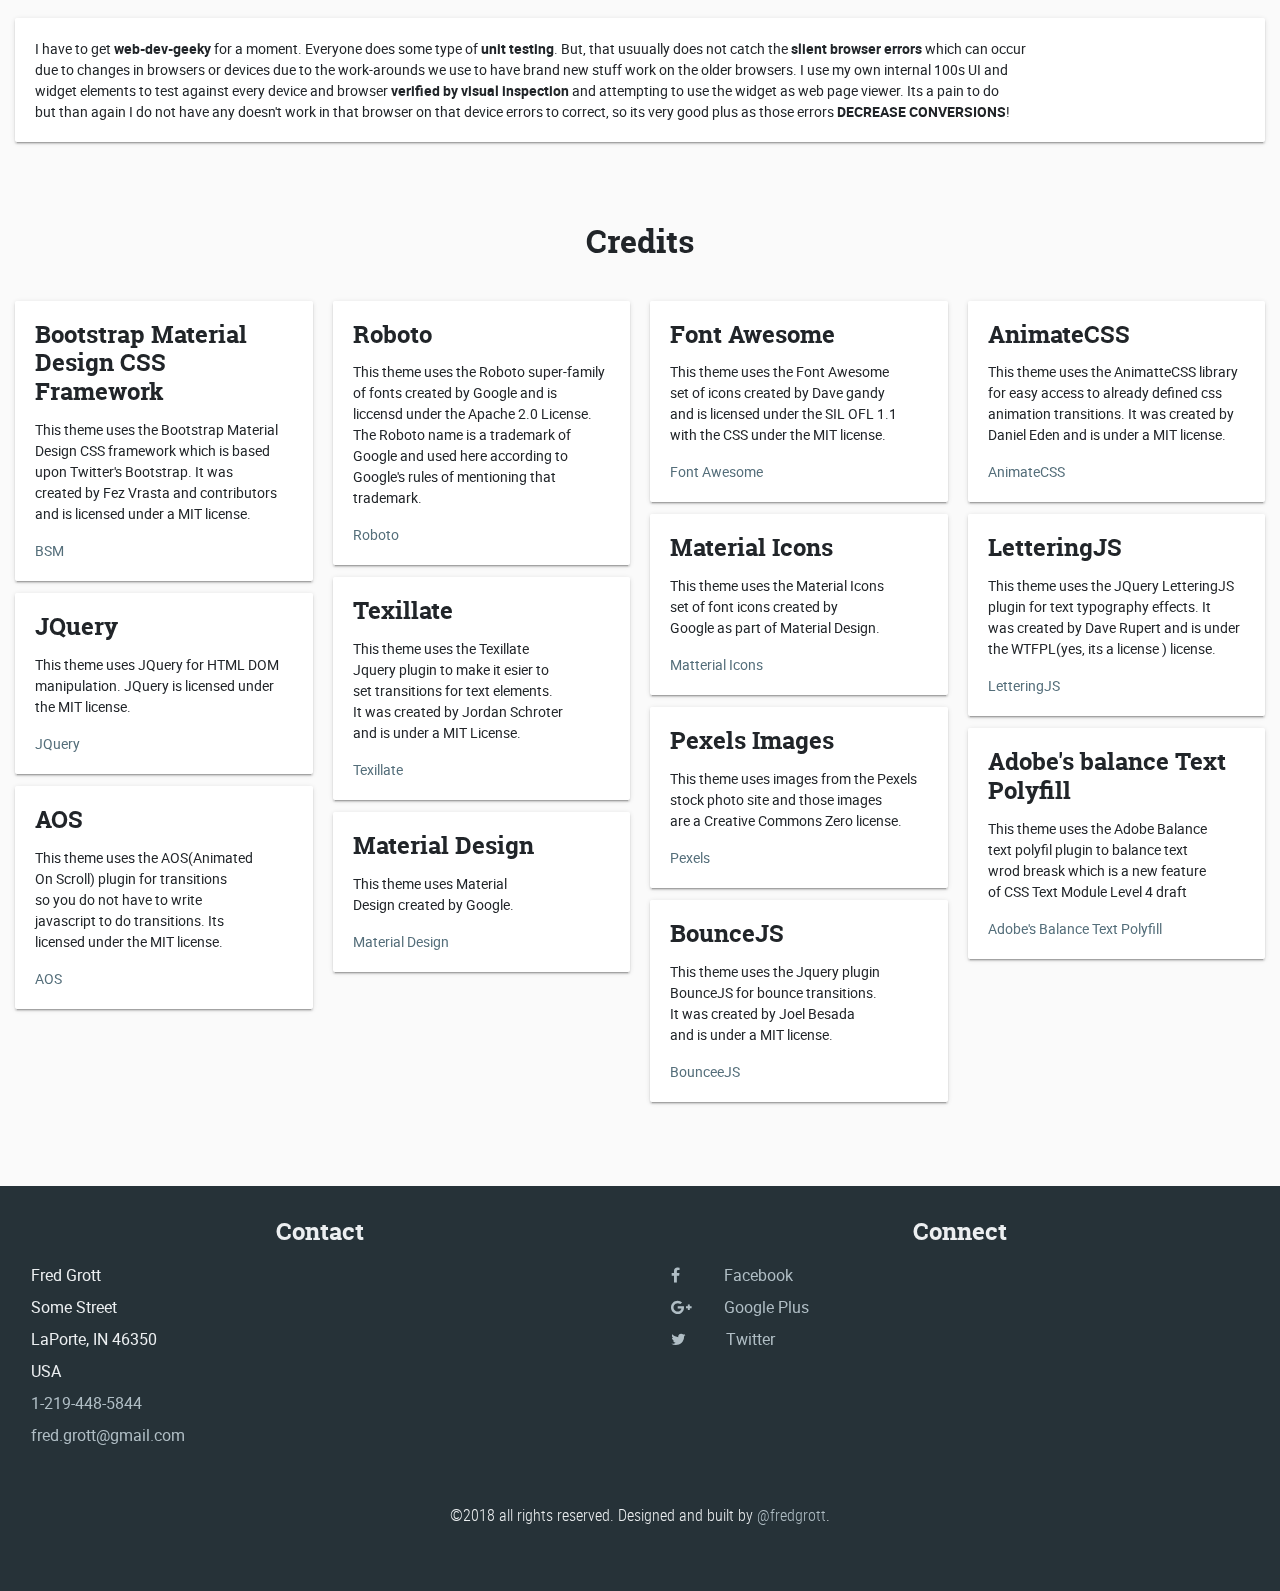
==== commit 3d386a57: "more changes" ====
--- a/index.html
+++ b/index.html
@@ -8,9 +8,9 @@
     <meta charset="utf-8">
     <meta name="viewport" content="width=device-width, initial-scale=1, shrink-to-fit=no, viewport-fit=cover">
     <meta name="description" content="BizShow Business  Template">
-<meta name="robots" content="noindex, nofollow">
     <meta name="author" content="Fred Grott">
     <title>BizShow</title>
+<meta name="robots" content="noindex, nofollow">
     <meta http-equiv="X-UA-Compatible" content="IE=edge">
     <!-- create a 512x512 favicon image and than use realfavicongenerator.net to generate these-->
     <link rel="apple-touch-icon" sizes="180x180" href="apple-touch-icon.png">
@@ -53,42 +53,6 @@
     </header>
     <main>
       <div class="container-fluid">
-        <section class="promo">
-           <div class="row">
-               <div class="col-lg-4 col-sm-12">
-                 <div class="card promo-card transitions">
-              <div class="card-body">
-                <!-- note: the aos transitions are triggered by individual card anchors as than they trigger at the right moment both on deskop and mobile rather than using a section anchors -->
-                <h1 class="card-title  mr-auto text-center" data-aos="flip-left" data-aos-delay="100" data-aos-anchor=".transitions" data-aos-duration="2000">Easy Transitions</h1>
-                <p class="promo-caption balance-text">Easy transitions powered by AOS, AnimateCSS, LetteringJS, BounceJS, and Texillate that vastly reduce the amount of javscript and css transition code to implement them. Your days of writing massive blocks of js and css for cool transitions are over.</p>
-              </div>
-            </div><!-- ./card -->
-
-               </div><!-- ./col -->
-               <div class="col-lg-4 col-sm-12">
-                 <div class="card promo-card typography">
-                <div class="card-body">
-                  <!-- note: the aos transitions are triggered by individual card anchors as than they trigger at the right moment both on deskop and mobile rather than using a section anchors -->
-                  <h1 class="card-title  mr-auto text-center" data-aos="flip-left" data-aos-delay="100" data-aos-anchor=".typography" data-aos-duration="2500">Typography</h1>
-                  <p class="promo-caption balance-text">The Roboto super-family was choosen for fonts as its a loosely coupled-grotesque font that easy on the eyes geometric shapes that establishes and easy reading rhythm due to its variance of letter widths.</p>
-                </div>
-              </div><!-- ./card -->
-
-               </div>
-               <div class="col-lg-4 col-sm-12">
-                 <div class="card promo-card colors">
-                <div class="card-body">
-                  <!-- note: the aos transitions are triggered by individual card anchors as than they trigger at the right moment both on deskop and mobile rather than using a section anchors -->
-                  <h1 class="card-title  mr-auto text-center" data-aos="flip-left" data-aos-delay="100" data-aos-anchor=".colors" data-aos-duration="3000">Colors</h1>
-                  <p class="promo-caption balance-text">Neutral colors, safe for any corporate or business environment. The idea is have the colors convey the tone of clarity and the feeling of stablility.</p>
-                </div>
-              </div><!-- ./card -->
-               </div>
-           </div><!-- ./row -->
-        </section>
-        <section class="customer-quotes">
-
-        </section>
         <section class="bizshow-layouts">
            <!-- until I have at least 5 layouts showing as traditional row and columns,
                 once I have more than 5 layouts than use card-columns-->
@@ -135,6 +99,104 @@
              </div><!-- ./col -->
            </div><!-- ./row -->
         </section>
+        <section class="promo">
+          <div class="row">
+            <div class="col-sm-12">
+              <h2 class="mx-auto text-center section-title">Features</h2>
+            </div>
+          </div>
+           <div class="card-columns">
+                 <div class="card promo-card scroll">
+              <div class="card-body">
+                <!-- note: the aos transitions are triggered by individual card anchors as than they trigger at the right moment both on deskop and mobile rather than using a section anchors -->
+                <h1 class="card-title  mr-auto text-center" data-aos="flip-left" data-aos-delay="100" data-aos-anchor=".scroll" data-aos-duration="2000">Scroll Transitions</h1>
+                <p class="promo-caption balance-text"><b>Worry free no-coding</b> scroll transitions via the <b>AOS jquery plugin</b>.</p>
+              </div>
+            </div><!-- ./card -->
+
+
+
+                 <div class="card promo-card bounce">
+                <div class="card-body">
+                  <!-- note: the aos transitions are triggered by individual card anchors as than they trigger at the right moment both on deskop and mobile rather than using a section anchors -->
+                  <h1 class="card-title  mr-auto text-center" data-aos="flip-left" data-aos-delay="100" data-aos-anchor=".bounce" data-aos-duration="2500">Bounce Transitions</h1>
+                  <p class="promo-caption balance-text">Bounce transitions <b>with almost no-coding</b> via the <b>BounceJS jquery plugin</b>.</p>
+                </div>
+              </div><!-- ./card -->
+
+
+
+                 <div class="card promo-card css">
+                <div class="card-body">
+                  <!-- note: the aos transitions are triggered by individual card anchors as than they trigger at the right moment both on deskop and mobile rather than using a section anchors -->
+                  <h1 class="card-title  mr-auto text-center" data-aos="flip-left" data-aos-delay="100" data-aos-anchor=".css" data-aos-duration="3000">EasyCSS Transitons</h1>
+                  <p class="promo-caption balance-text"><b>Textillate</b> combines lettering and animateCSS for <b>almost zero coding transitions</b>.</p>
+                </div>
+              </div><!-- ./card -->
+              <div class="card promo-card type">
+             <div class="card-body">
+               <!-- note: the aos transitions are triggered by individual card anchors as than they trigger at the right moment both on deskop and mobile rather than using a section anchors -->
+               <h1 class="card-title  mr-auto text-center" data-aos="flip-left" data-aos-delay="100" data-aos-anchor=".type" data-aos-duration="3000">Typography</h1>
+               <p class="promo-caption balance-text"><b>Easy reading</b> rhythm <b>Roboto fonts</b> with proper use of <b>design Hierarchy</b>.</p>
+             </div>
+           </div><!-- ./card -->
+           <div class="card promo-card colors">
+          <div class="card-body">
+            <!-- note: the aos transitions are triggered by individual card anchors as than they trigger at the right moment both on deskop and mobile rather than using a section anchors -->
+            <h1 class="card-title  mr-auto text-center" data-aos="flip-left" data-aos-delay="100" data-aos-anchor=".colors" data-aos-duration="3000">Colors</h1>
+            <p class="promo-caption balance-text">A set of <b>neutral colors</b> that are <b>corporate safe</b>.</p>
+          </div>
+        </div><!-- ./card -->
+        <div class="card promo-card doc">
+       <div class="card-body">
+         <!-- note: the aos transitions are triggered by individual card anchors as than they trigger at the right moment both on deskop and mobile rather than using a section anchors -->
+         <h1 class="card-title  mr-auto text-center" data-aos="flip-left" data-aos-delay="100" data-aos-anchor=".doc" data-aos-duration="3000">Well Documented</h1>
+         <p class="promo-caption balance-text"><b>CSS</b> and <b>JS </b>organized by sections. Deployment and use of theme explained in <b>docs</b>.</p>
+       </div>
+     </div><!-- ./card -->
+     <div class="card promo-card layouts">
+    <div class="card-body">
+      <!-- note: the aos transitions are triggered by individual card anchors as than they trigger at the right moment both on deskop and mobile rather than using a section anchors -->
+      <h1 class="card-title  mr-auto text-center" data-aos="flip-left" data-aos-delay="100" data-aos-anchor=".layouts" data-aos-duration="3000">4 variations</h1>
+      <p class="promo-caption balance-text"><b>4 layout variations</b>, separate init.js style.css and images for each layout.</p>
+    </div>
+  </div><!-- ./card -->
+  <div class="card promo-card parallax">
+ <div class="card-body">
+   <!-- note: the aos transitions are triggered by individual card anchors as than they trigger at the right moment both on deskop and mobile rather than using a section anchors -->
+   <h1 class="card-title  mr-auto text-center" data-aos="flip-left" data-aos-delay="100" data-aos-anchor=".parallax" data-aos-duration="3000">Parallax</h1>
+   <p class="promo-caption balance-text">Header <b>parallax</b> images with <b>smooth scrolling</b>.</p>
+ </div>
+</div><!-- ./card -->
+<div class="card promo-card wordbreaks">
+<div class="card-body">
+ <!-- note: the aos transitions are triggered by individual card anchors as than they trigger at the right moment both on deskop and mobile rather than using a section anchors -->
+ <h1 class="card-title  mr-auto text-center" data-aos="flip-left" data-aos-delay="100" data-aos-anchor=".wordbreaks" data-aos-duration="3000">Word Breaks</h1>
+ <p class="promo-caption balance-text">There is an Adobe submission to <b>CSS Text Module 4</b> for a word break feature, I use the Adobe polyfill to have it compute the proper word breaks.</p>
+</div>
+</div><!-- ./card -->
+            </div>
+        </section>
+        <section class="customer-quotes">
+
+        </section>
+        <section class="devprocess">
+          <div class="row">
+            <div class="col-sm-12">
+              <h2 class="mx-auto text-center section-title">Dev Process</h2>
+            </div>
+          </div>
+          <div class="row">
+            <div class="col-sm-12">
+              <div class="card">
+                <div class="card-body">
+                  <p class='card-text balance-text'>I have to get <b>web-dev-geeky</b> for a moment. Everyone does some type of <b>unit testing</b>. But, that usuually does not catch the <b>slient browser errors</b> which can occur due to changes in browsers or devices due to the work-arounds we use to have brand new stuff work on the older browsers. I use my own internal 100s UI and widget elements to test against every device and browser <b>verified by visual inspection</b> and attempting to use the widget as web page viewer. Its a pain to do but than again I do not have any doesn't work in that browser on that device errors to correct, so its very good plus as those errors <b>DECREASE CONVERSIONS</b>! </p>
+                </div>
+              </div>
+            </div>
+          </div>
+        </section>
+
         <section class="credits">
           <div class="row">
             <div class="col-sm-12">
@@ -236,6 +298,14 @@
                      <h4 class="card-title">LetteringJS</h4>
                      <p class="card-text balance-text">This theme uses the JQuery LetteringJS plugin for text typography effects. It was created by Dave Rupert and is under the WTFPL(yes, its a license ) license. </p>
                      <a href="https://github.com/davatron5000/Lettering.js" class="card-link" target="_blank">LetteringJS</a>
+                </div>
+            </div>
+            <div class="card">
+
+                <div class="card-body">
+                     <h4 class="card-title">Adobe's balance Text Polyfill</h4>
+                     <p class="card-text balance-text">This theme uses the Adobe Balance text polyfil plugin to balance text wrod breask which is a new feature of CSS Text Module Level 4 draft </p>
+                     <a href="https://github.com/adobe-webplatform/balance-text" class="card-link" target="_blank">Adobe's Balance Text Polyfill</a>
                 </div>
             </div>
           </div>
